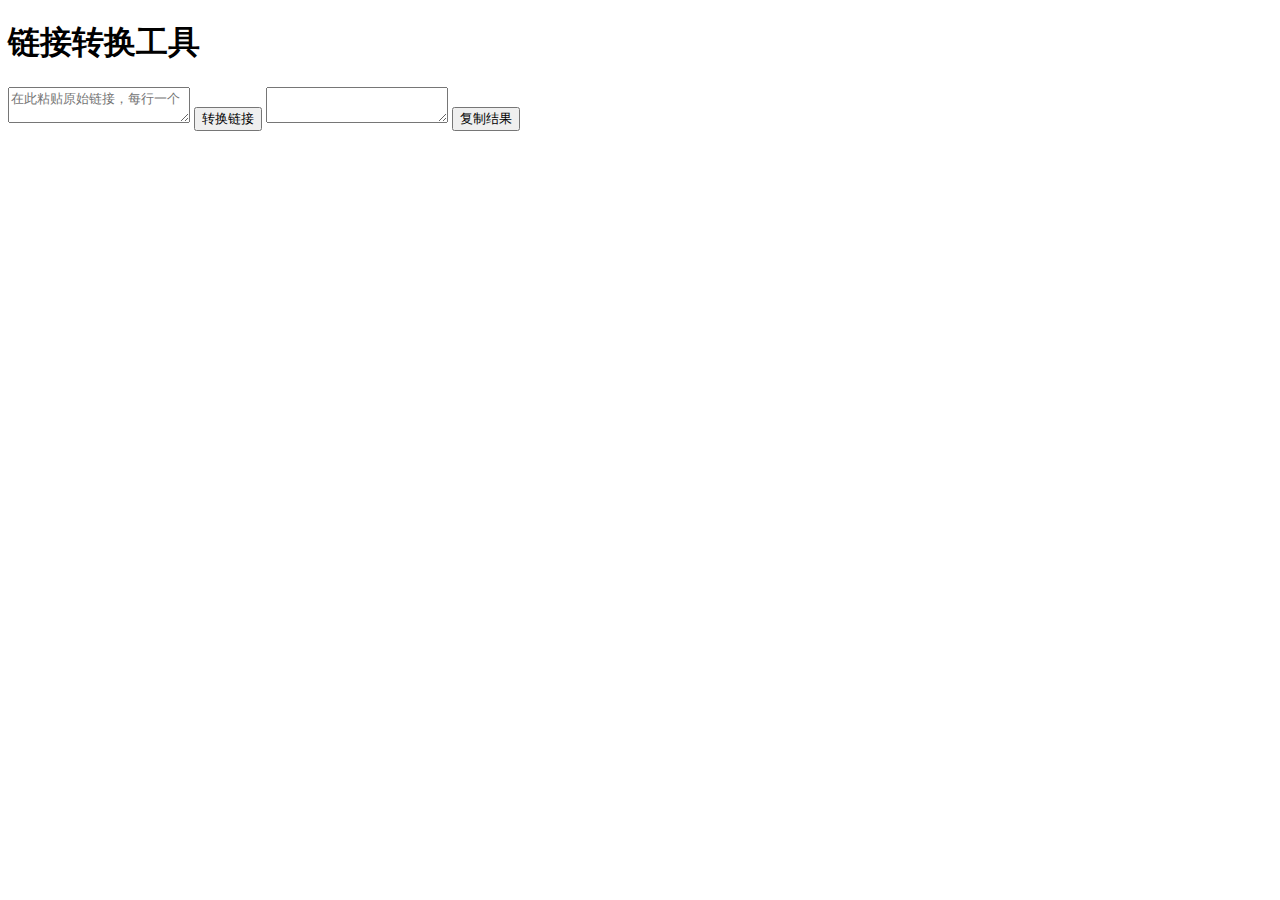
==== index.html @ 237c2d9c "Update and rename link1.html to index.html" ====
<!DOCTYPE html>
<html lang="zh">
<head>
    <meta charset="UTF-8">
    <meta name="viewport" content="width=device-width, initial-scale=1.0">
    <title>链接转换工具</title>
    <link rel="stylesheet" href="style.css">
</head>
<body>
    <div class="container">
        <h1>链接转换工具</h1>
        <textarea id="inputLinks" placeholder="在此粘贴原始链接，每行一个"></textarea>
        <button onclick="convertLinks()">转换链接</button>
        <textarea id="outputLinks" readonly></textarea>
        <button onclick="copyOutput()">复制结果</button>
    </div>
    <script src="script.js"></script>
</body>
</html>
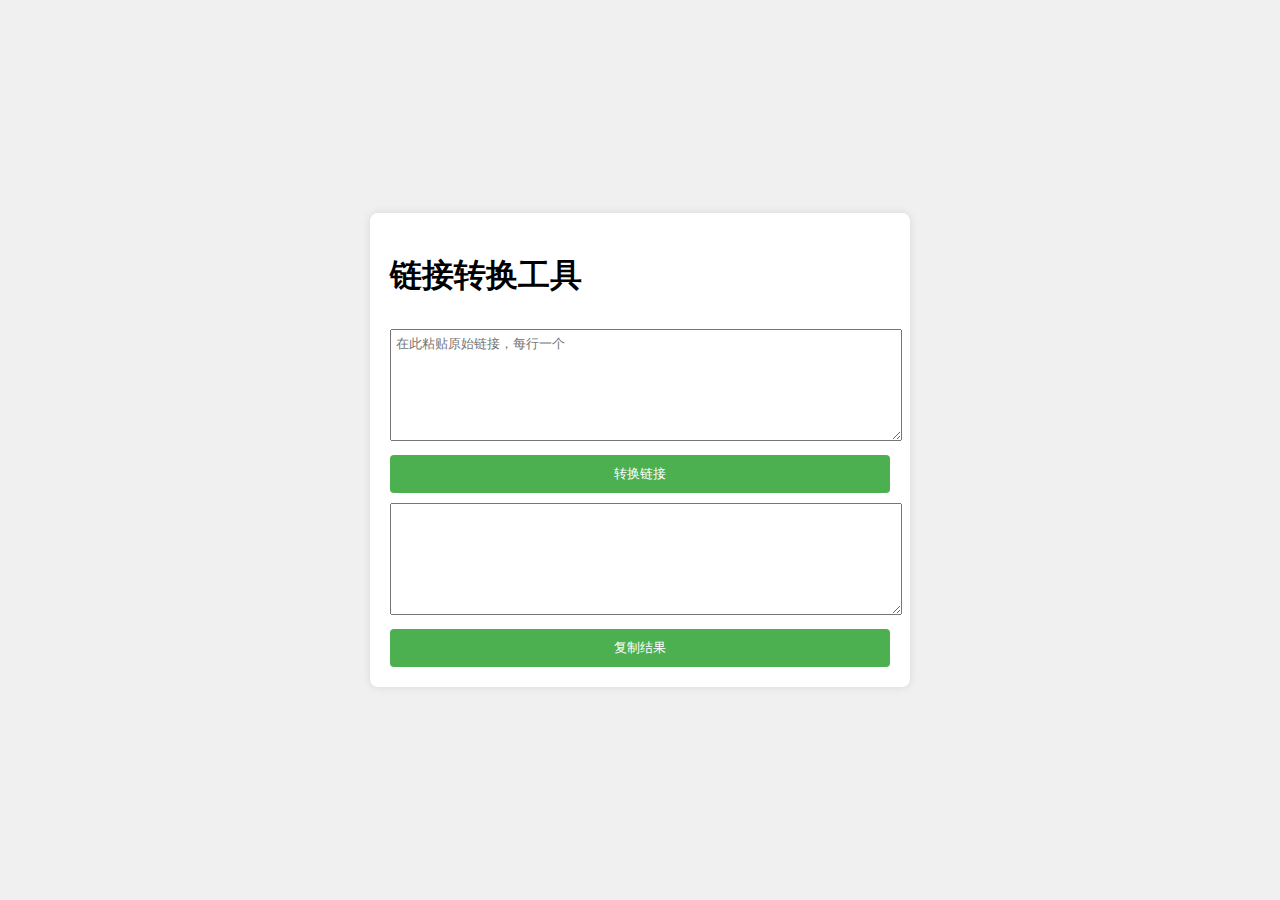
==== commit 1444e431: "Update" ====
--- a/index.html
+++ b/index.html
@@ -15,5 +15,8 @@
         <button onclick="copyOutput()">复制结果</button>
     </div>
     <script src="script.js"></script>
+    <div id="loadingIndicator" style="display: none;">
+    <div class="spinner"></div>
+</div>
 </body>
 </html>
--- a/style.css
+++ b/style.css
@@ -0,0 +1,39 @@
+body {
+    font-family: Arial, sans-serif;
+    display: flex;
+    justify-content: center;
+    align-items: center;
+    height: 100vh;
+    margin: 0;
+    background-color: #f0f0f0;
+}
+
+.container {
+    background-color: white;
+    padding: 20px;
+    border-radius: 8px;
+    box-shadow: 0 0 10px rgba(0,0,0,0.1);
+    width: 80%;
+    max-width: 500px;
+}
+
+textarea {
+    width: 100%;
+    height: 100px;
+    margin: 10px 0;
+    padding: 5px;
+}
+
+button {
+    width: 100%;
+    padding: 10px;
+    background-color: #4CAF50;
+    color: white;
+    border: none;
+    border-radius: 4px;
+    cursor: pointer;
+}
+
+button:hover {
+    background-color: #45a049;
+}
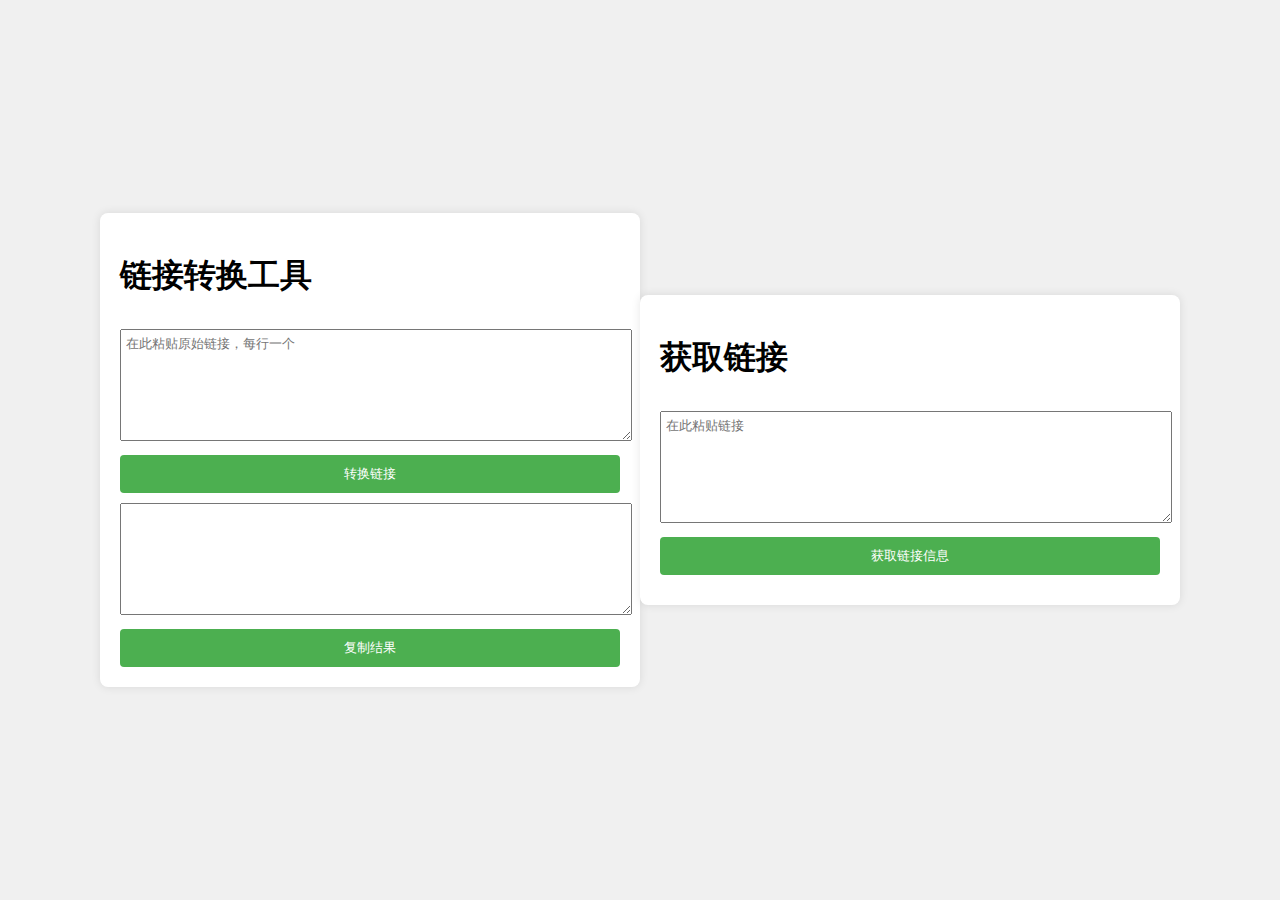
==== commit 8d293cd8: "Update" ====
--- a/index.html
+++ b/index.html
@@ -14,9 +14,16 @@
         <textarea id="outputLinks" readonly></textarea>
         <button onclick="copyOutput()">复制结果</button>
     </div>
+    <div id="loadingIndicator" style="display: none;">
+        <div class="spinner"></div>
+    </div>
+    <div class="container">
+    <h1>获取链接</h1>
+    <textarea id="inputUrl" placeholder="在此粘贴链接"></textarea>
+    <button onclick="extractLinkInfo()">获取链接信息</button>
+    <div id="linkInfo" style="margin-top: 10px; white-space: pre-wrap;"></div>
+</div>
+
     <script src="script.js"></script>
-    <div id="loadingIndicator" style="display: none;">
-    <div class="spinner"></div>
-</div>
 </body>
 </html>
--- a/style.css
+++ b/style.css
@@ -37,3 +37,29 @@
 button:hover {
     background-color: #45a049;
 }
+#loadingIndicator {
+    position: fixed;
+    top: 0;
+    left: 0;
+    width: 100%;
+    height: 100%;
+    background-color: rgba(0, 0, 0, 0.5);
+    display: flex;
+    justify-content: center;
+    align-items: center;
+    z-index: 1000;
+}
+
+.spinner {
+    width: 50px;
+    height: 50px;
+    border: 3px solid #f3f3f3;
+    border-top: 3px solid #3498db;
+    border-radius: 50%;
+    animation: spin 1s linear infinite;
+}
+
+@keyframes spin {
+    0% { transform: rotate(0deg); }
+    100% { transform: rotate(360deg); }
+}
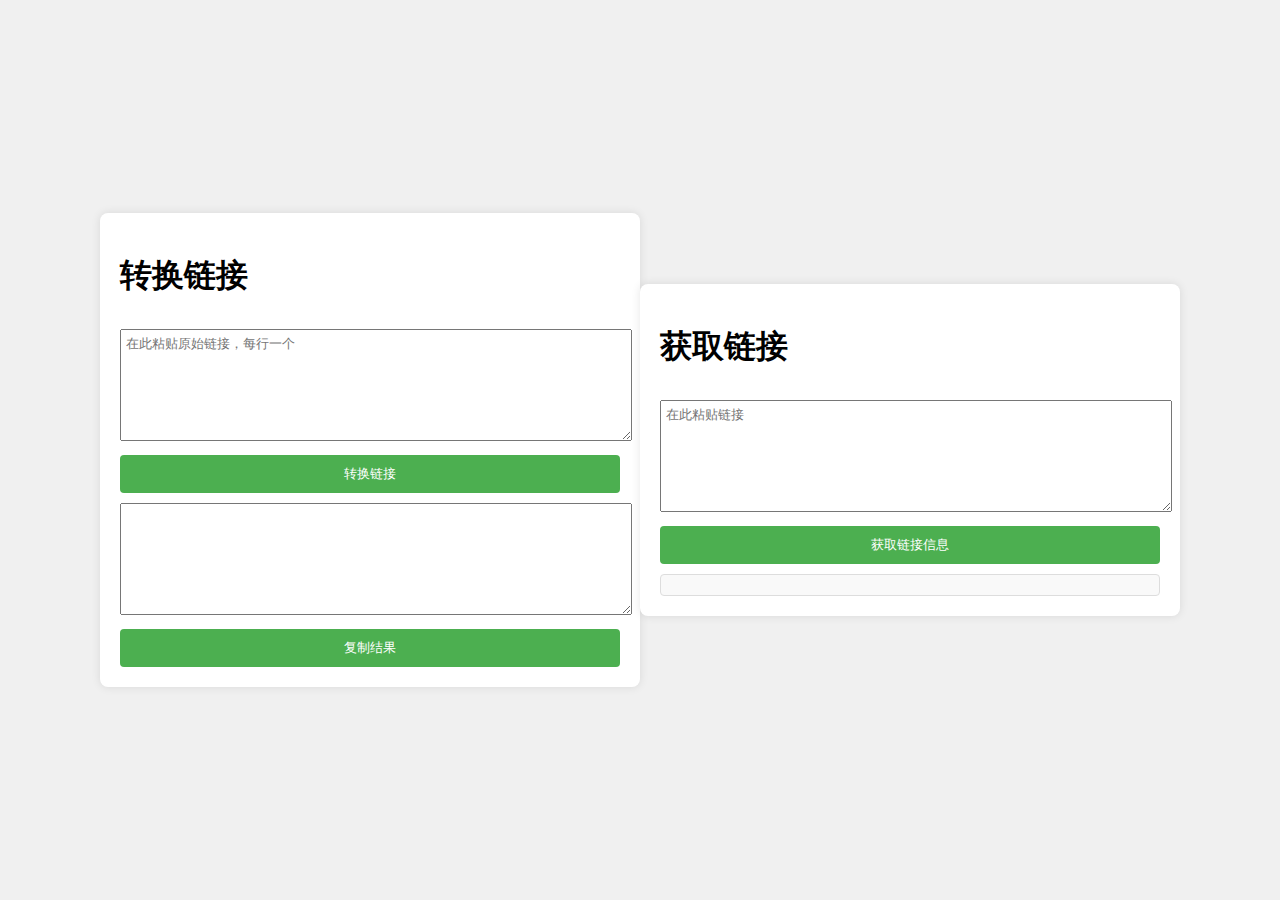
==== commit 56bb3312: "Up" ====
--- a/index.html
+++ b/index.html
@@ -3,27 +3,28 @@
 <head>
     <meta charset="UTF-8">
     <meta name="viewport" content="width=device-width, initial-scale=1.0">
-    <title>链接转换工具</title>
+    <title>链接工具</title>
     <link rel="stylesheet" href="style.css">
 </head>
 <body>
     <div class="container">
-        <h1>链接转换工具</h1>
+        <h1>转换链接</h1>
         <textarea id="inputLinks" placeholder="在此粘贴原始链接，每行一个"></textarea>
         <button onclick="convertLinks()">转换链接</button>
         <textarea id="outputLinks" readonly></textarea>
         <button onclick="copyOutput()">复制结果</button>
     </div>
+    
+    <div class="container">
+        <h1>获取链接</h1>
+        <textarea id="inputUrl" placeholder="在此粘贴链接"></textarea>
+        <button onclick="extractFileInfo()">获取链接信息</button>
+        <div id="linkInfo" style="margin-top: 10px;"></div>
+    </div>
+
     <div id="loadingIndicator" style="display: none;">
         <div class="spinner"></div>
     </div>
-    <div class="container">
-    <h1>获取链接</h1>
-    <textarea id="inputUrl" placeholder="在此粘贴链接"></textarea>
-    <button onclick="extractLinkInfo()">获取链接信息</button>
-    <div id="linkInfo" style="margin-top: 10px; white-space: pre-wrap;"></div>
-</div>
-
     <script src="script.js"></script>
 </body>
 </html>
--- a/style.css
+++ b/style.css
@@ -59,6 +59,14 @@
     animation: spin 1s linear infinite;
 }
 
+#linkInfo {
+    background-color: #f9f9f9;
+    border: 1px solid #ddd;
+    padding: 10px;
+    border-radius: 4px;
+}
+
+
 @keyframes spin {
     0% { transform: rotate(0deg); }
     100% { transform: rotate(360deg); }
